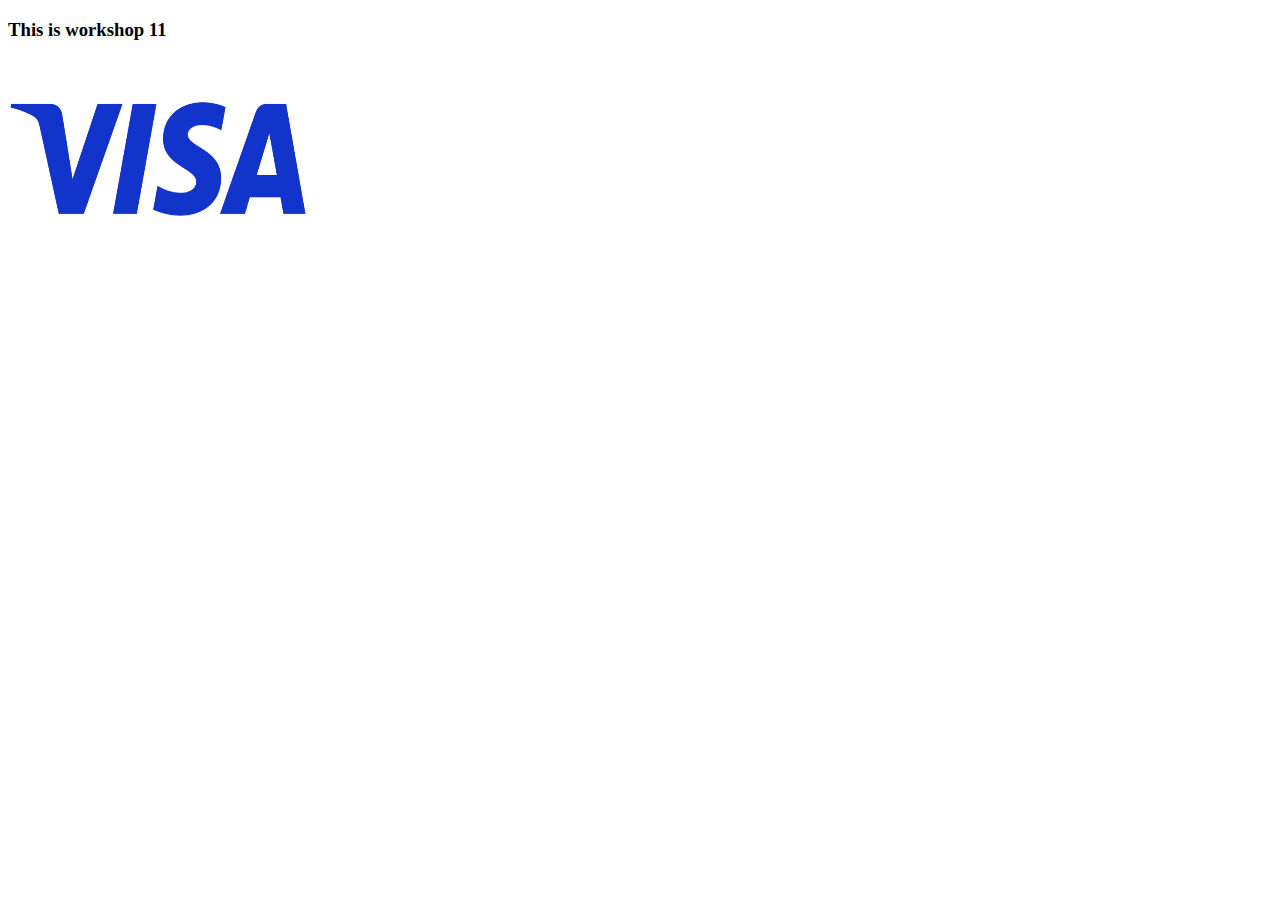
==== src/main/resources/static/index.html @ af2f985b "commit" ====
<!DOCTYPE html>
<html lang="en">
<head>
    <meta charset="UTF-8">
    <meta http-equiv="X-UA-Compatible" content="IE=edge">
    <meta name="viewport" content="width=device-width, initial-scale=1.0">
    <title>Document</title>
</head>
<body>
    <h3> This is workshop 11 </h3>
    <img width="300" height="200" src="images/visa.png" />
</body>
</html>
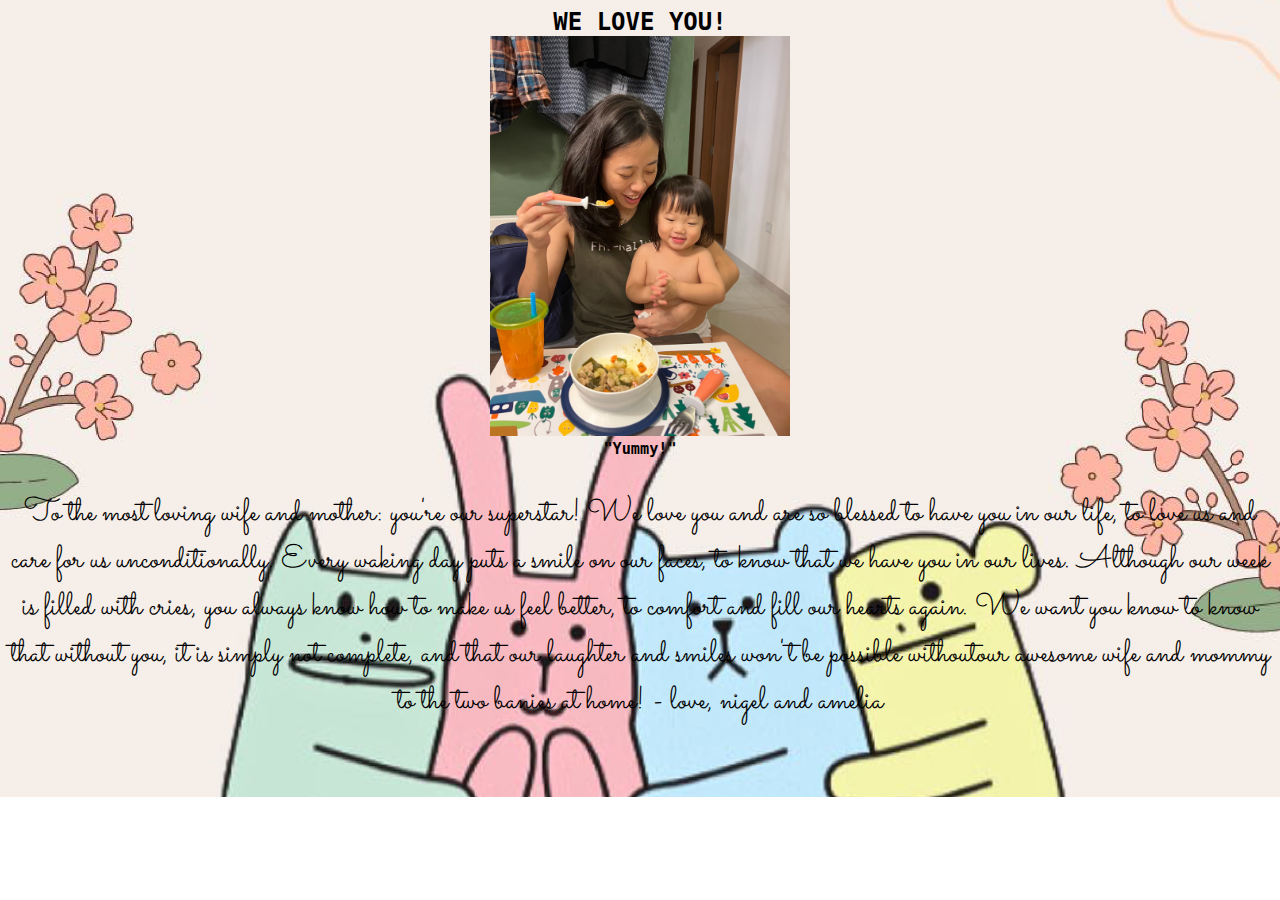
==== commit f38ca911: "in progress" ====
--- a/src/main/resources/static/index.html
+++ b/src/main/resources/static/index.html
@@ -4,10 +4,33 @@
     <meta charset="UTF-8">
     <meta http-equiv="X-UA-Compatible" content="IE=edge">
     <meta name="viewport" content="width=device-width, initial-scale=1.0">
+    <link rel="stylesheet" href="index.css">
     <title>Document</title>
 </head>
 <body>
-    <h3> This is workshop 11 </h3>
-    <img width="300" height="200" src="images/visa.png" />
+
+    <body>
+
+    <h2>
+        <center> WE LOVE YOU! </center>  
+    </h2>
+   
+    <center> <img width="300" height="400" src="images/anneamelia.jpg" /> </center>
+
+   <h3>
+    <center> "Yummy!" </center>
+</h3>
+
+<p class="text"> To the most loving wife and mother: you're our superstar! 
+    We love you and are so blessed to have you in our life, to love us and care for us unconditionally.
+    Every waking day puts a smile on our faces, to know that we have you in our lives.
+    Although our week is filled with cries, you always know how to make us feel better, to comfort and fill our hearts again. 
+    We want you know to know that without you, it is simply not complete, and that our laughter and smiles 
+    won't be possible withoutour awesome wife and mommy to the two banies at home!
+
+    - love, nigel and amelia </p class>
+    
+</p>
+
 </body>
 </html>--- a/src/main/resources/static/index.css
+++ b/src/main/resources/static/index.css
@@ -0,0 +1,31 @@
+
+@import url('https://fonts.googleapis.com/css2?family=Sacramento&display=swap');
+
+
+html { 
+    background: url("images/famiwi.png");
+    background-position: center;
+    background-repeat: no-repeat;
+    background-size: cover;
+            
+  }
+
+.text {
+    font-family: 'Sacramento', cursive; 
+    font-size: 24pt;
+    text-align: center;
+    
+}
+
+
+h2 {
+    display: inline;
+    font-family: monospace, color maroon;
+
+}
+
+h3 {
+        display: inline;
+        font-family: monospace;
+
+}